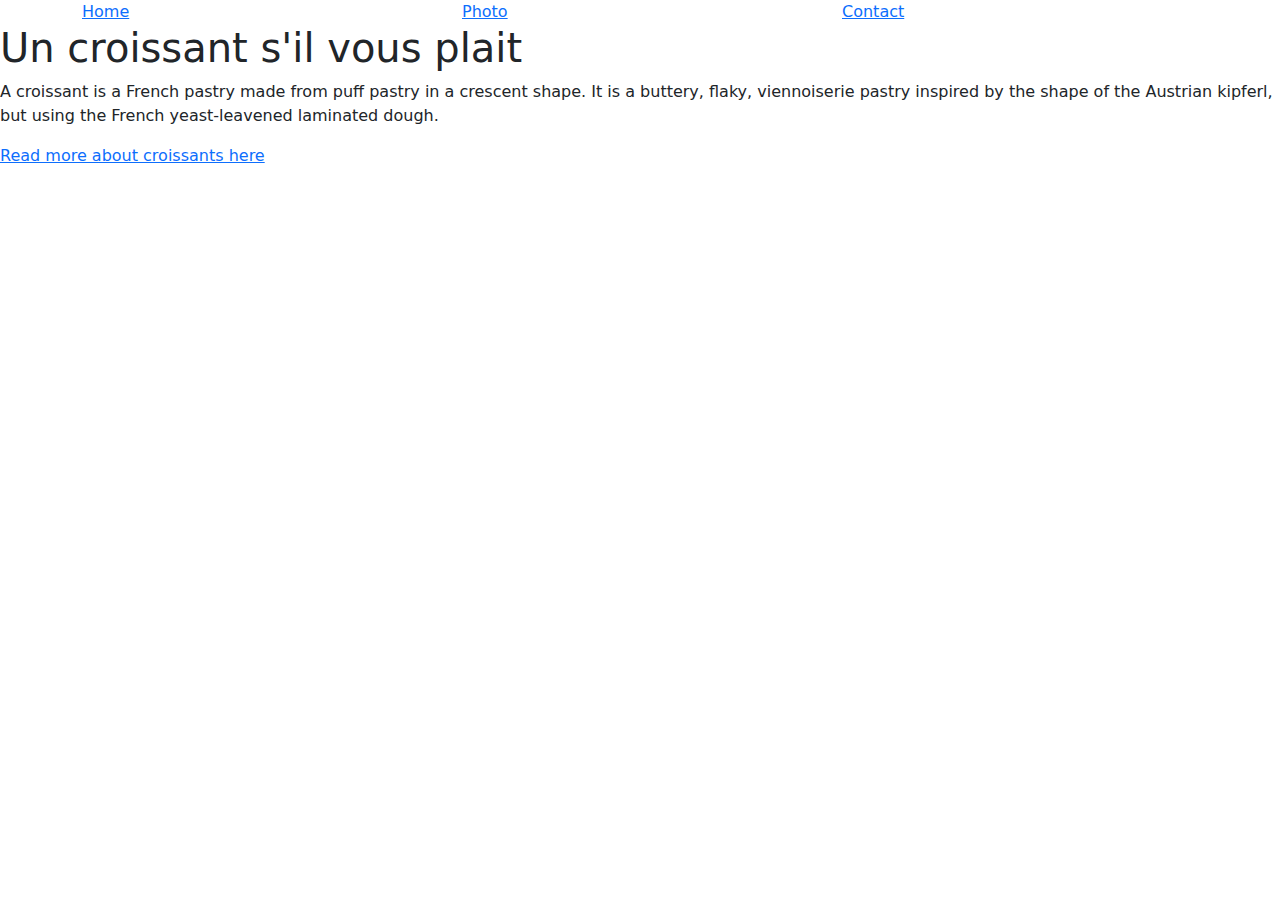
==== index.html @ 4a848a5c "Created the file structure and added basic content and navigation links" ====
<!DOCTYPE html>
<html lang="en">
<head>
  <meta charset="UTF-8">
  <meta name="viewport" content="width=device-width, initial-scale=1.0">
  <title>Document</title>
  <link href="https://cdn.jsdelivr.net/npm/bootstrap@5.3.3/dist/css/bootstrap.min.css" rel="stylesheet" integrity="sha384-QWTKZyjpPEjISv5WaRU9OFeRpok6YctnYmDr5pNlyT2bRjXh0JMhjY6hW+ALEwIH" crossorigin="anonymous">
</head>
<body>
  <div class="container">
    <div class="row">
      <div class="col">
        <a href="index.html" class="href">Home</a>
      </div>
      <div class="col"> <a href="photo.html" class="href">Photo</a></div>
      <div class="col">
        <a href="contact.html" class="href">Contact</a>
      </div>
    </div>
  </div>
  <h1>Un croissant s'il vous plait</h1>
  <p>A croissant is a French pastry made from puff pastry in a crescent shape. It is a buttery, flaky, viennoiserie pastry inspired by the shape of the Austrian kipferl, but using the French yeast-leavened laminated dough. </p>
  <a href="https://en.wikipedia.org/wiki/Croissant" target="_blank">Read more about croissants here</a>
</body>
</html>
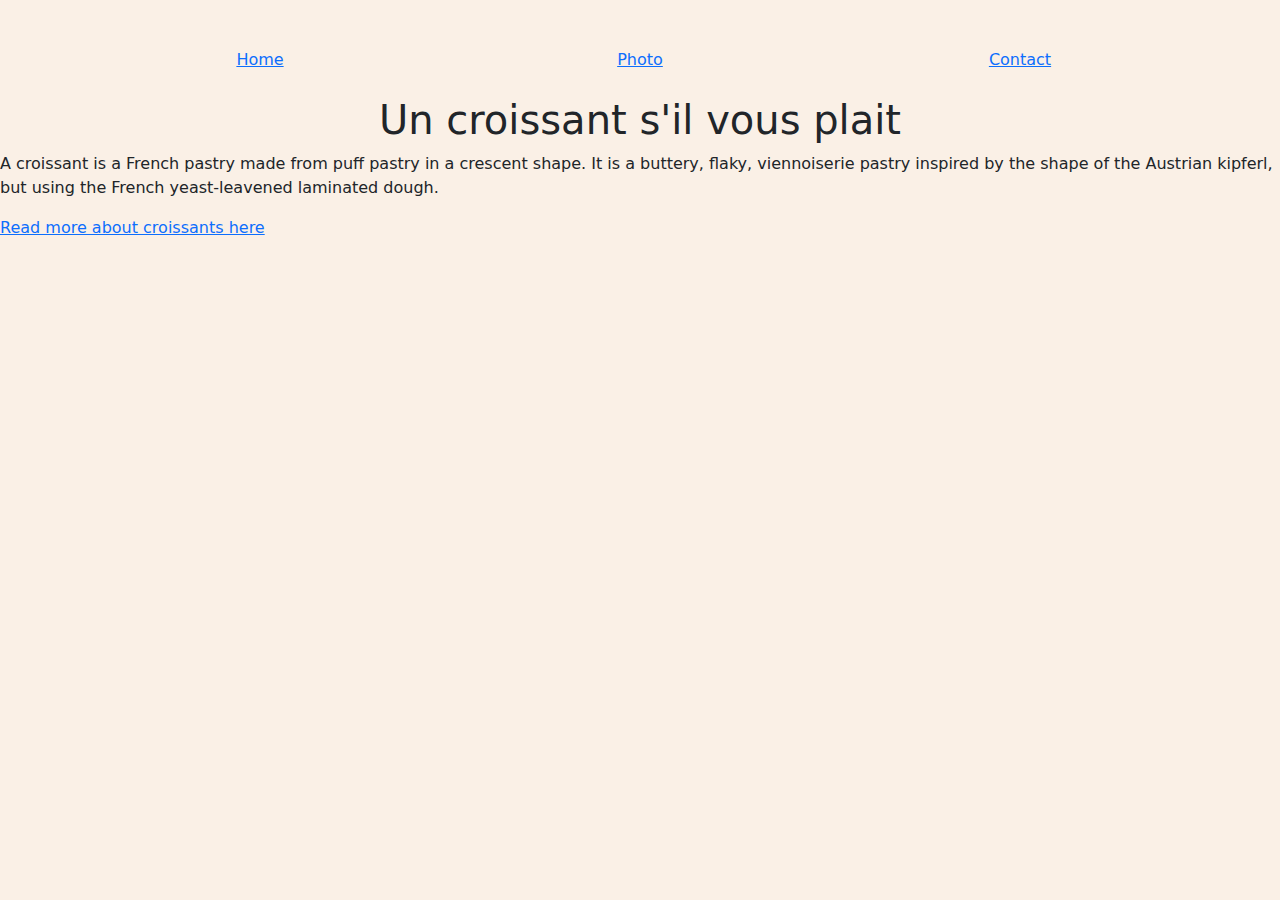
==== commit 5af99412: "created css file and added initial styling on all documents" ====
--- a/index.html
+++ b/index.html
@@ -4,21 +4,24 @@
   <meta charset="UTF-8">
   <meta name="viewport" content="width=device-width, initial-scale=1.0">
   <title>Document</title>
-  <link href="https://cdn.jsdelivr.net/npm/bootstrap@5.3.3/dist/css/bootstrap.min.css" rel="stylesheet" integrity="sha384-QWTKZyjpPEjISv5WaRU9OFeRpok6YctnYmDr5pNlyT2bRjXh0JMhjY6hW+ALEwIH" crossorigin="anonymous">
+  <link href="https://cdn.jsdelivr.net/npm/bootstrap@5.3.3/dist/css/bootstrap.min.css" rel="stylesheet" integrity="sha384-QWTKZyjpPEjISv5WaRU9OFeRpok6YctnYmDr5pNlyT2bRjXh0JMhjY6hW+ALEwIH" crossorigin="anonymous" />
+  <link rel="stylesheet" href="src/style.css" type="text/css"/>
 </head>
 <body>
-  <div class="container">
+  <div class="container mt-5">
     <div class="row">
-      <div class="col">
+      <div class="col-md-4 text-center">
         <a href="index.html" class="href">Home</a>
       </div>
-      <div class="col"> <a href="photo.html" class="href">Photo</a></div>
-      <div class="col">
+      <div class="col-md-4 text-center"> 
+        <a href="photo.html" class="href">Photo</a>
+      </div>
+      <div class="col-md-4 text-center">
         <a href="contact.html" class="href">Contact</a>
       </div>
     </div>
   </div>
-  <h1>Un croissant s'il vous plait</h1>
+  <h1 class="text-center mt-4">Un croissant s'il vous plait</h1>
   <p>A croissant is a French pastry made from puff pastry in a crescent shape. It is a buttery, flaky, viennoiserie pastry inspired by the shape of the Austrian kipferl, but using the French yeast-leavened laminated dough. </p>
   <a href="https://en.wikipedia.org/wiki/Croissant" target="_blank">Read more about croissants here</a>
 </body>
--- a/src/style.css
+++ b/src/style.css
@@ -0,0 +1,4 @@
+body {
+  background: linen;
+}
+
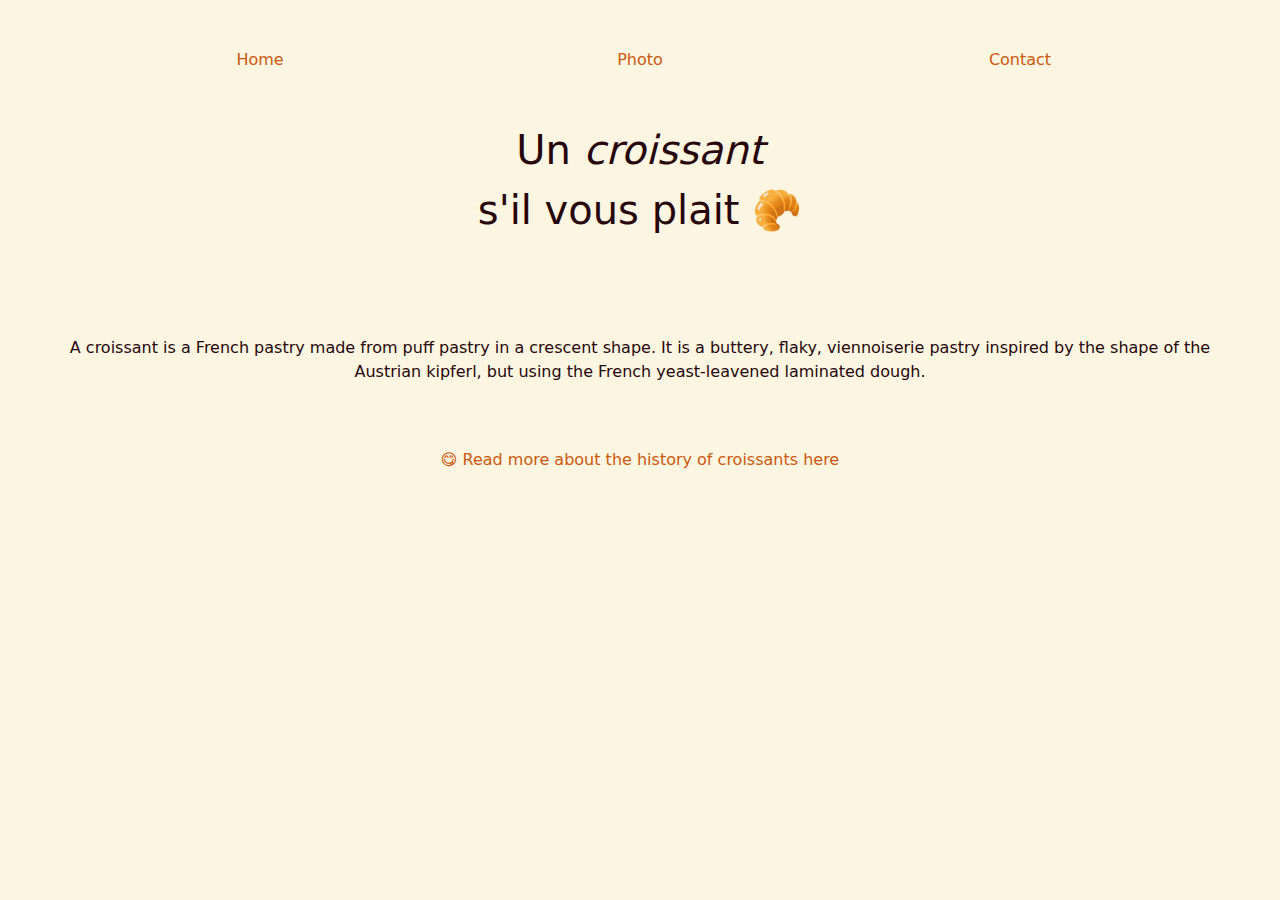
==== commit 9667ab65: "Updated content, restyled elements and links. Updated for SEO" ====
--- a/index.html
+++ b/index.html
@@ -3,7 +3,8 @@
 <head>
   <meta charset="UTF-8">
   <meta name="viewport" content="width=device-width, initial-scale=1.0">
-  <title>Document</title>
+  <title>The croissant - a brief history.</title>
+  <meta name="description" content="Welcome to delicious croissants facts.">
   <link href="https://cdn.jsdelivr.net/npm/bootstrap@5.3.3/dist/css/bootstrap.min.css" rel="stylesheet" integrity="sha384-QWTKZyjpPEjISv5WaRU9OFeRpok6YctnYmDr5pNlyT2bRjXh0JMhjY6hW+ALEwIH" crossorigin="anonymous" />
   <link rel="stylesheet" href="src/style.css" type="text/css"/>
 </head>
@@ -21,8 +22,8 @@
       </div>
     </div>
   </div>
-  <h1 class="text-center mt-4">Un croissant s'il vous plait</h1>
-  <p>A croissant is a French pastry made from puff pastry in a crescent shape. It is a buttery, flaky, viennoiserie pastry inspired by the shape of the Austrian kipferl, but using the French yeast-leavened laminated dough. </p>
-  <a href="https://en.wikipedia.org/wiki/Croissant" target="_blank">Read more about croissants here</a>
+  <h1 class="text-center mt-5">Un  <em>croissant</em> <br/>s'il vous plait 🥐</h1>
+  <p class="text-center mt-5 p-5">A croissant is a French pastry made from puff pastry in a crescent shape. It is a buttery, flaky, viennoiserie pastry inspired by the shape of the Austrian kipferl, but using the French yeast-leavened laminated dough.</p>
+  <a href="https://en.wikipedia.org/wiki/Croissant" target="_blank" class="d-block text-center">😋 Read more about the history of croissants here</a>
 </body>
 </html>--- a/src/style.css
+++ b/src/style.css
@@ -1,4 +1,16 @@
 body {
-  background: linen;
+  background: #FBF5E1;
 }
 
+h1, p{
+  line-height: 1.5;
+  color: #27070C;
+}
+
+a {text-decoration: none;
+  color: #CB5A0E;
+}
+
+a:hover{
+  text-decoration: underline;
+}